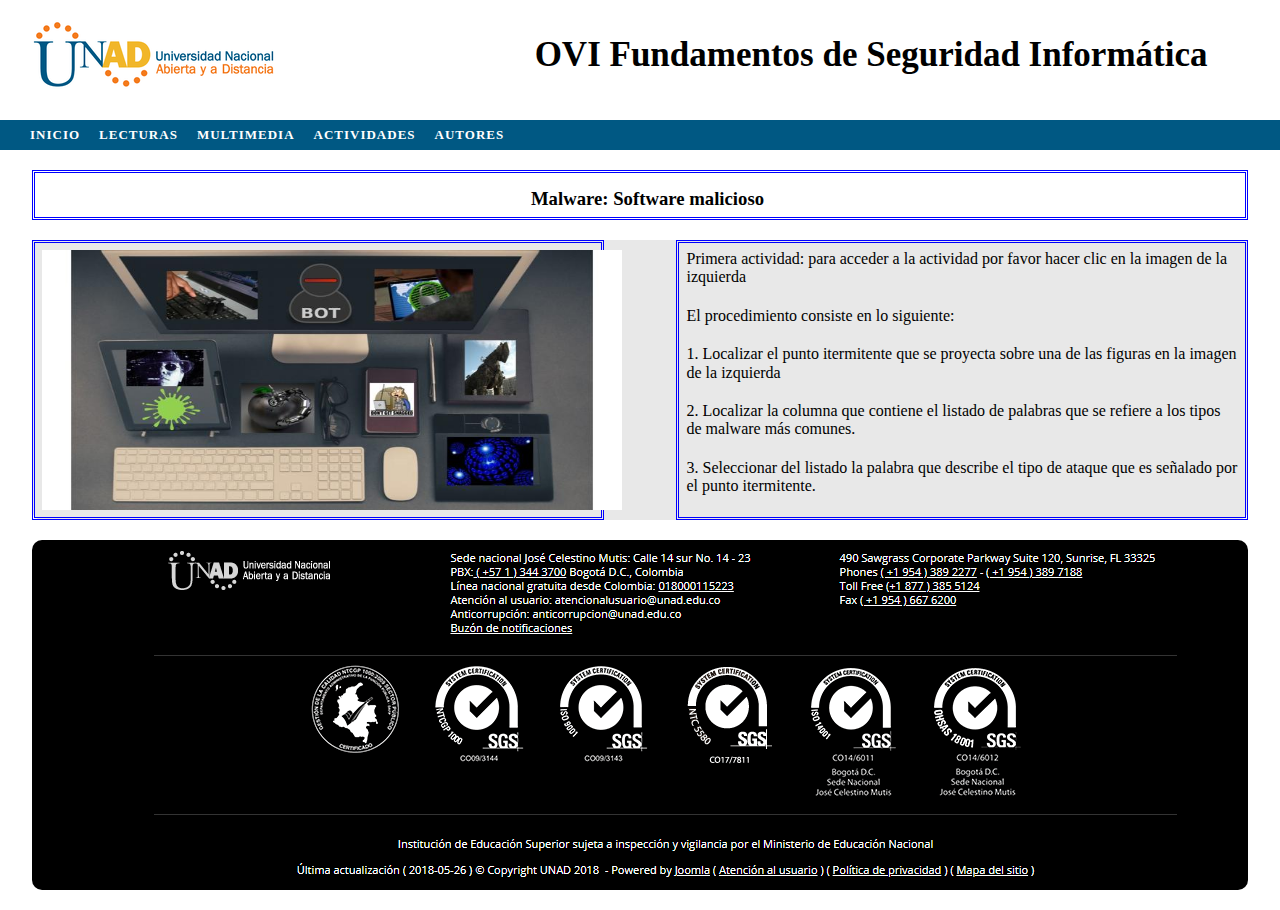
==== actividades.html @ c0bcf040 "commit12" ====
<!DOCTYPE html>
<html lang="es">
<head>
	<link rel="stylesheet" type="text/css" href="css/normalize.css">
	<link rel="stylesheet" type="text/css" href="css/estilos.css">
	<title>OVI F.S.I</title>
	<meta charset="UTF-8">
	<link type="text/css" href="hfvl_resources/css/ardoraPanel.css" rel="stylesheet" />
	<script language="javascript" type="text/javascript" src="hfvl_resources/js/jquery.js"></script>
	<script language="javascript" type="text/javascript" src="hfvl_resources/js/jquery-ui.min.js"></script>
	<script language="javascript" type="text/javascript" src="hfvl_resources/js/jquery.ui.touch-punch.min.js"></script>
	<script language="javascript" type="text/javascript" src="hfvl_resources/js/ardoraPanelCFG.js"></script>
	<script language="javascript" type="text/javascript" src="hfvl_resources/js/ardoraScorm.js"></script>
	<script language="javascript" type="text/javascript" src="hfvl_resources/js/ardoraPanel.js"></script>
	<script language="javascript" type="text/javascript" src="hfvl_resources/js/ardoraTab.js"></script>
</head>
<body>
	<header>
		<div class="ancho">
			<div class="logo">
				<p><a href="index.html"><img src="img/logounad(1).png"></a></p>
			</div>
			<h2>OVI Fundamentos de Seguridad Informática</h2>
		</div>
	</header>
	

	<section>
		<div class="menu">
			<nav>
				<ul>
					<li><a href="#"></a>INICIO</li>
					<li><a href="#"></a>LECTURAS</li>
					<li><a href="#"></a>MULTIMEDIA</li>
					<li><a href="#"></a>ACTIVIDADES</li>
					<li><a href="#"></a>AUTORES</li>
				</ul>
			</nav>
		</div>
		<div class="espacio">
			<br>
		</div>
	</section>		

	

	<section>
		<div class="contenedor1">
			<div class="ancho1">
				<div class="tituloseccion1">
					<h3>Malware: Software malicioso</h3>
				</div>
			<div class="espacio">
				<br>
			</div>
			<div class="seccion2">
				<a href="hfvl/hfvl.htm"><img src="img/malware1.jpg" width="580" height="260"></a>
				
			</div>

			<div class="seccion3">
							
							<p>
								Primera actividad: para acceder a la actividad por favor hacer clic en la imagen de la izquierda
									<div class="espacio1">
										<br>
									</div>
								El procedimiento consiste en lo siguiente: 
									<div class="espacio1">
										<br>
									</div>
								1. Localizar el punto itermitente que se proyecta sobre una de las figuras en la imagen de la izquierda
									<div class="espacio1">
										<br>
									</div>
								2. Localizar la columna que contiene el listado de palabras que se refiere a los tipos de malware más comunes.
									<div class="espacio1">
										<br>
									</div>
								3. Seleccionar del listado la palabra que describe el tipo de ataque que es señalado por el punto itermitente.
							</p>			
			</div>

			</div>
		</div>
	</section>



	<div class="espacio">
			<br>
	</div>

	<footer>
		<div class="img1">
			<img src="img/footerimg.PNG">
		</div>
	</footer>
	<div class="espacio">
			<br>
	</div>

	<script src="js/jquery-3.3.1.js"></script>
	<script src="js/modernizr-custom.js"></script>
	<script src="js/prefixfree.js"></script>

</body>
</html>
---- css/estilos.css ----
*{
	padding: 0;
	margin: 0;
}
/*fuentes personalizadas*/
@font-face {
    font-family: lobs;
    src: url(fuentes/Lobster-Regular.ttf) format('truetype');
}

@font-face {
    font-family: angsa;
    src: url(fuentes/angsa.ttf) format('truetype');
}

@font-face {
    font-family: angsab;
    src: url(fuentes/angsab.ttf) format('truetype');
}

@font-face {
    font-family: fgbooki;
    src: url(fuentes/Franklin Gothic Book Italic.ttf) format('truetype');
}
@font-face {
    font-family: fgbook;
    src: url(fuentes/Franklin Gothic Book.otf) format('opentype');
}

@font-face {
    font-family: fgh;
    src: url(fuentes/Franklin Gothic Heavy Regular.ttf) format('truetype');
}

@font-face {
    font-family: fgi;
    src: url(fuentes/Franklin Gothic Italic.otf) format('opentype');
}

header{
	background: white;
	width: 100%;
	height: 120px;
}
.ancho{
	width: 95%;
	height: 120px;
	margin: auto;
}
.logo{
	width: 38%;
	height: 120px;
	float:left;
	box-sizing: border-box;
	padding-top: 20px;
	background: white;
}
h2{
	width: 62%;
	height: 120px;
	background: white;
	float:right;
	text-align: center;
	padding-top: 35px;
	box-sizing: border-box;
	font-size: 35px;
    font-family: fgh;
}
nav ul li{
	display: inline;
	color:white;
	font-size: 13px;
	text-decoration: none;
	padding-left: 15px;
	font-weight: bold;
	letter-spacing: 1px;
}
nav ul li:hover{
	color: gray;
}

.menu{
	width: 100%;
	height: 30px;
	background:  #005883;
	margin: auto;
	text-align: left;
	padding-top: 5px;
	box-sizing: border-box;
	padding-left: 15px;
}

.espacio{
	width: 100%;
	height: 20px;
	background: white;
}

.espacio1{
	width: 100%;
	height: 20px;
}

.contenedor1{
	background: white;
	width: 100%;
	height: 350px;
}
.ancho1{
	width: 95%;
	height: 350px;
	margin: auto;
	background: #E8E8E8;
	border-radius: 10px;
}
.tituloseccion1{
	width: 100%;
	height: 50px;
	background: white;
	margin: auto;
	text-align: center;
	padding-top: 15px;
	box-sizing: border-box;
	padding-left: 15px;
	border: 3px  blue double;
}
.seccion1{
	width: 30%;
	height: 280px;
	float:left;
	/*background: blue;*/
	box-sizing: border-box;
	padding: 15px;
}
.parrafo1{
	width: 70%;
	height: 280px;
	/*background: red;*/
	float:left;
	text-align: justify;
	box-sizing: border-box;
	font-size: 14px;
    font-family: fgh;
    padding: 10px
}
h4{
	font-size: 18px;
    font-family: fgh;
   /* background: white;*/
}
.seccion2{
	width: 47%;
	height: 280px;
	/*background: red;*/
	float:left;
	box-sizing: border-box;
	border: 3px  blue double;
	padding: 7px;
}
.seccion3{
	width: 47%;
	height: 280px;
	/*background: red;*/
	float:right;
	box-sizing: border-box;
	border: 3px  blue double;
	padding: 7px;
}
.parrafo3{
	width: 70%;
	height: 280px;
	/*background: red;*/
	float:left;
	text-align: justify;
	box-sizing: border-box;
	font-size: 14px;
    font-family: fgh;
    padding: 10px
}
.seccion4{
	width: 30%;
	height: 280px;
	float:right;
	/*background: blue;*/
	box-sizing: border-box;
	padding: 15px;
}
footer{
	background: black;
	width: 95%;
	height: 350px;
	margin: auto;
	border-radius: 10px;
}
.img1{
	width: 80%;
	margin: auto;
}
.centrado{
	margin:10px auto;
	display:block;
}
.seccion5{
	width: 16%;
	height: 280px;
	float:left;
	box-sizing: border-box;
	padding: 7px;
}
.seccion6{
	width: 82%;
	height: 280px;
	float:left;
	box-sizing: border-box;
	padding: 7px;
}
.contenedor2{
	background: white;
	width: 100%;
	height: 350px;
}
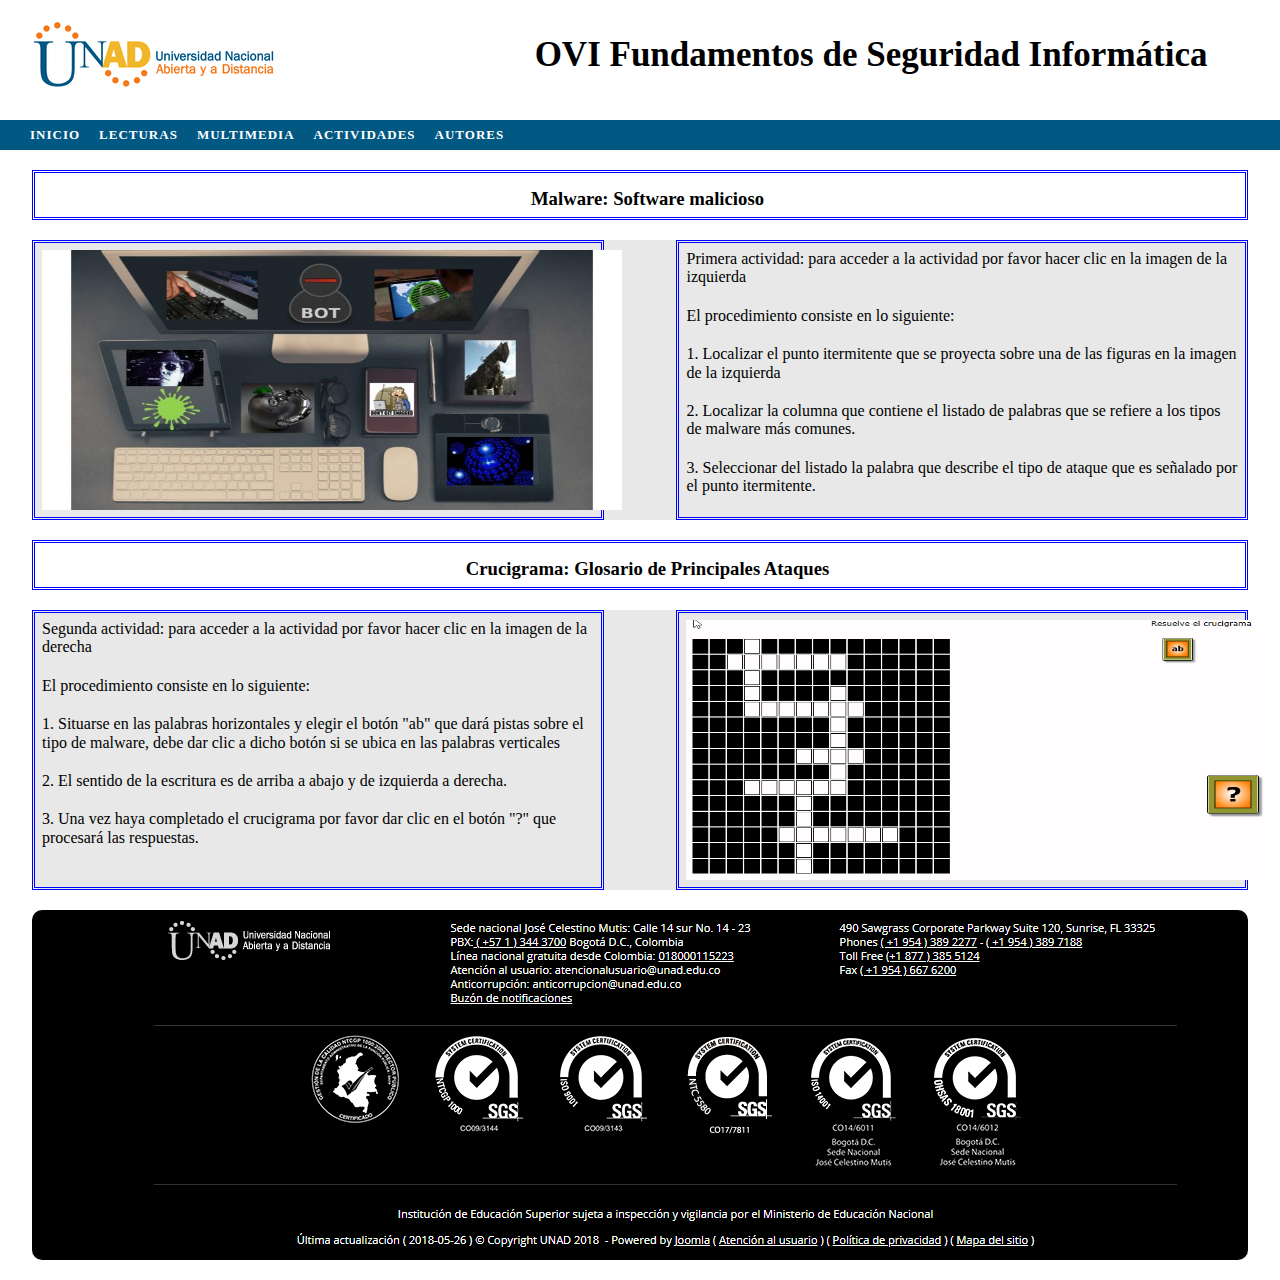
==== commit fdd8bf6c: "Commit13" ====
--- a/actividades.html
+++ b/actividades.html
@@ -85,7 +85,50 @@
 		</div>
 	</section>
 
+	<div class="espacio1">
+		<br>
+	</div>
 
+	<section>
+			<div class="contenedor1">
+				<div class="ancho1">
+					<div class="tituloseccion1">
+						<h3>Crucigrama: Glosario de Principales Ataques</h3>
+					</div>
+				<div class="espacio">
+					<br>
+				</div>
+					<div class="seccion3">
+					<a href="Crucigrama/Crucigrama.htm"><img src="img/crucigrama.png" width="580" height="260"></a>
+					
+				</div>
+
+				<div class="seccion2">
+								
+								<p>
+									Segunda actividad: para acceder a la actividad por favor hacer clic en la imagen de la derecha
+										<div class="espacio1">
+											<br>
+										</div>
+									El procedimiento consiste en lo siguiente: 
+										<div class="espacio1">
+											<br>
+										</div>
+									1. Situarse en las palabras horizontales y elegir el botón "ab" que dará pistas sobre el tipo de malware, debe dar clic a dicho botón si se ubica en las palabras verticales
+										<div class="espacio1">
+											<br>
+										</div>
+									2. El sentido de la escritura es de arriba a abajo y de izquierda a derecha.
+										<div class="espacio1">
+											<br>
+										</div>
+									3. Una vez haya completado el crucigrama por favor dar clic en el botón "?" que procesará las respuestas.
+								</p>			
+				</div>
+
+				</div>
+			</div>
+		</section>
 
 	<div class="espacio">
 			<br>
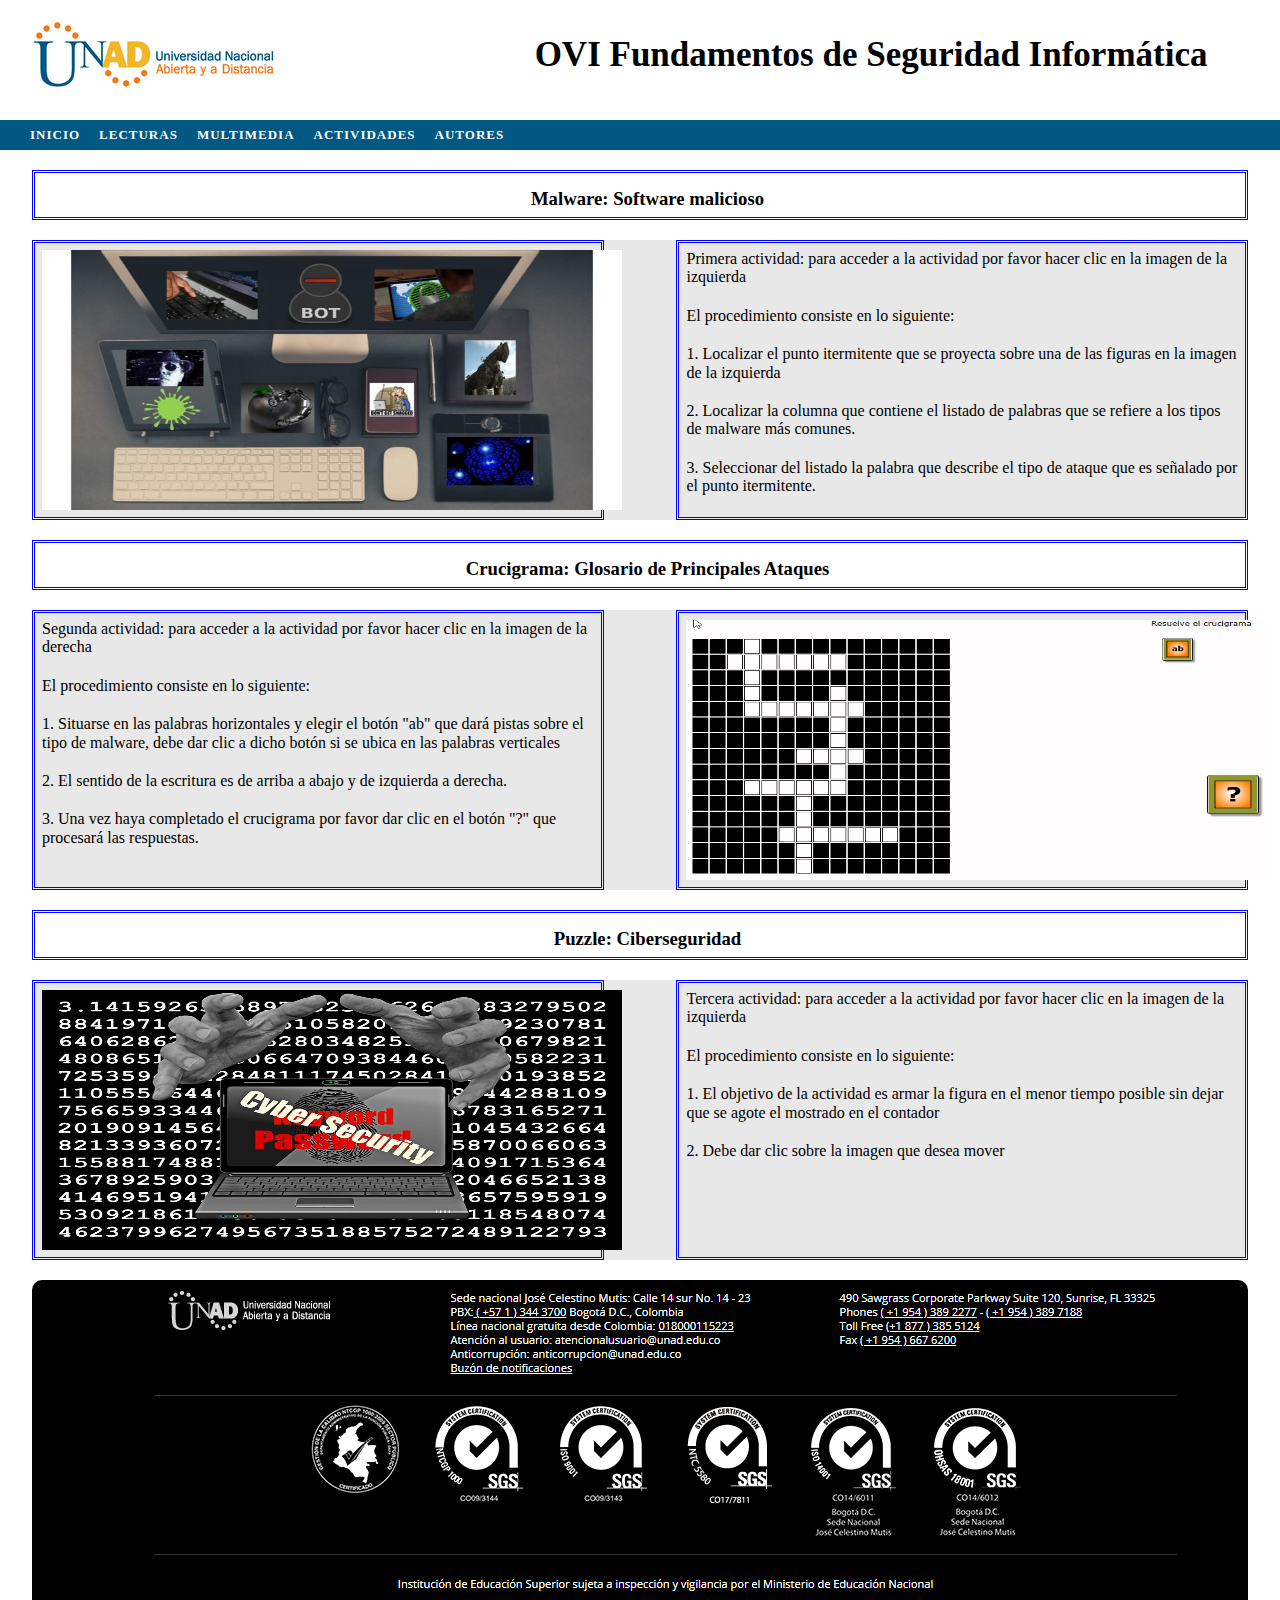
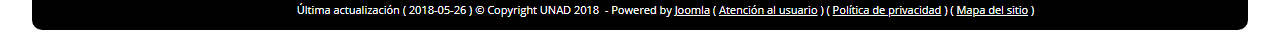
==== commit 7cdd3313: "Commit14" ====
--- a/actividades.html
+++ b/actividades.html
@@ -130,6 +130,60 @@
 			</div>
 		</section>
 
+
+
+
+	
+
+	<div class="espacio1">
+		<br>
+	</div>
+
+	<section>
+			<div class="contenedor1">
+				<div class="ancho1">
+					<div class="tituloseccion1">
+						<h3>Puzzle: Ciberseguridad</h3>
+					</div>
+				<div class="espacio">
+					<br>
+				</div>
+					<div class="seccion2">
+					<a href="Puzzle/Puzzle.htm"><img src="img/CiberSecurity.jpg" width="580" height="260"></a>
+					
+				</div>
+
+				<div class="seccion3">
+								
+								<p>
+									Tercera actividad: para acceder a la actividad por favor hacer clic en la imagen de la izquierda
+										<div class="espacio1">
+											<br>
+										</div>
+									El procedimiento consiste en lo siguiente: 
+										<div class="espacio1">
+											<br>
+										</div>
+									1. El objetivo de la actividad es armar la figura en el menor tiempo posible sin dejar que se agote el mostrado en el contador
+										<div class="espacio1">
+											<br>
+										</div>
+									2. Debe dar clic sobre la imagen que desea mover
+										<div class="espacio1">
+											<br>
+										</div>
+									
+								</p>			
+				</div>
+
+				</div>
+			</div>
+		</section>
+
+
+
+
+
 	<div class="espacio">
 			<br>
 	</div>
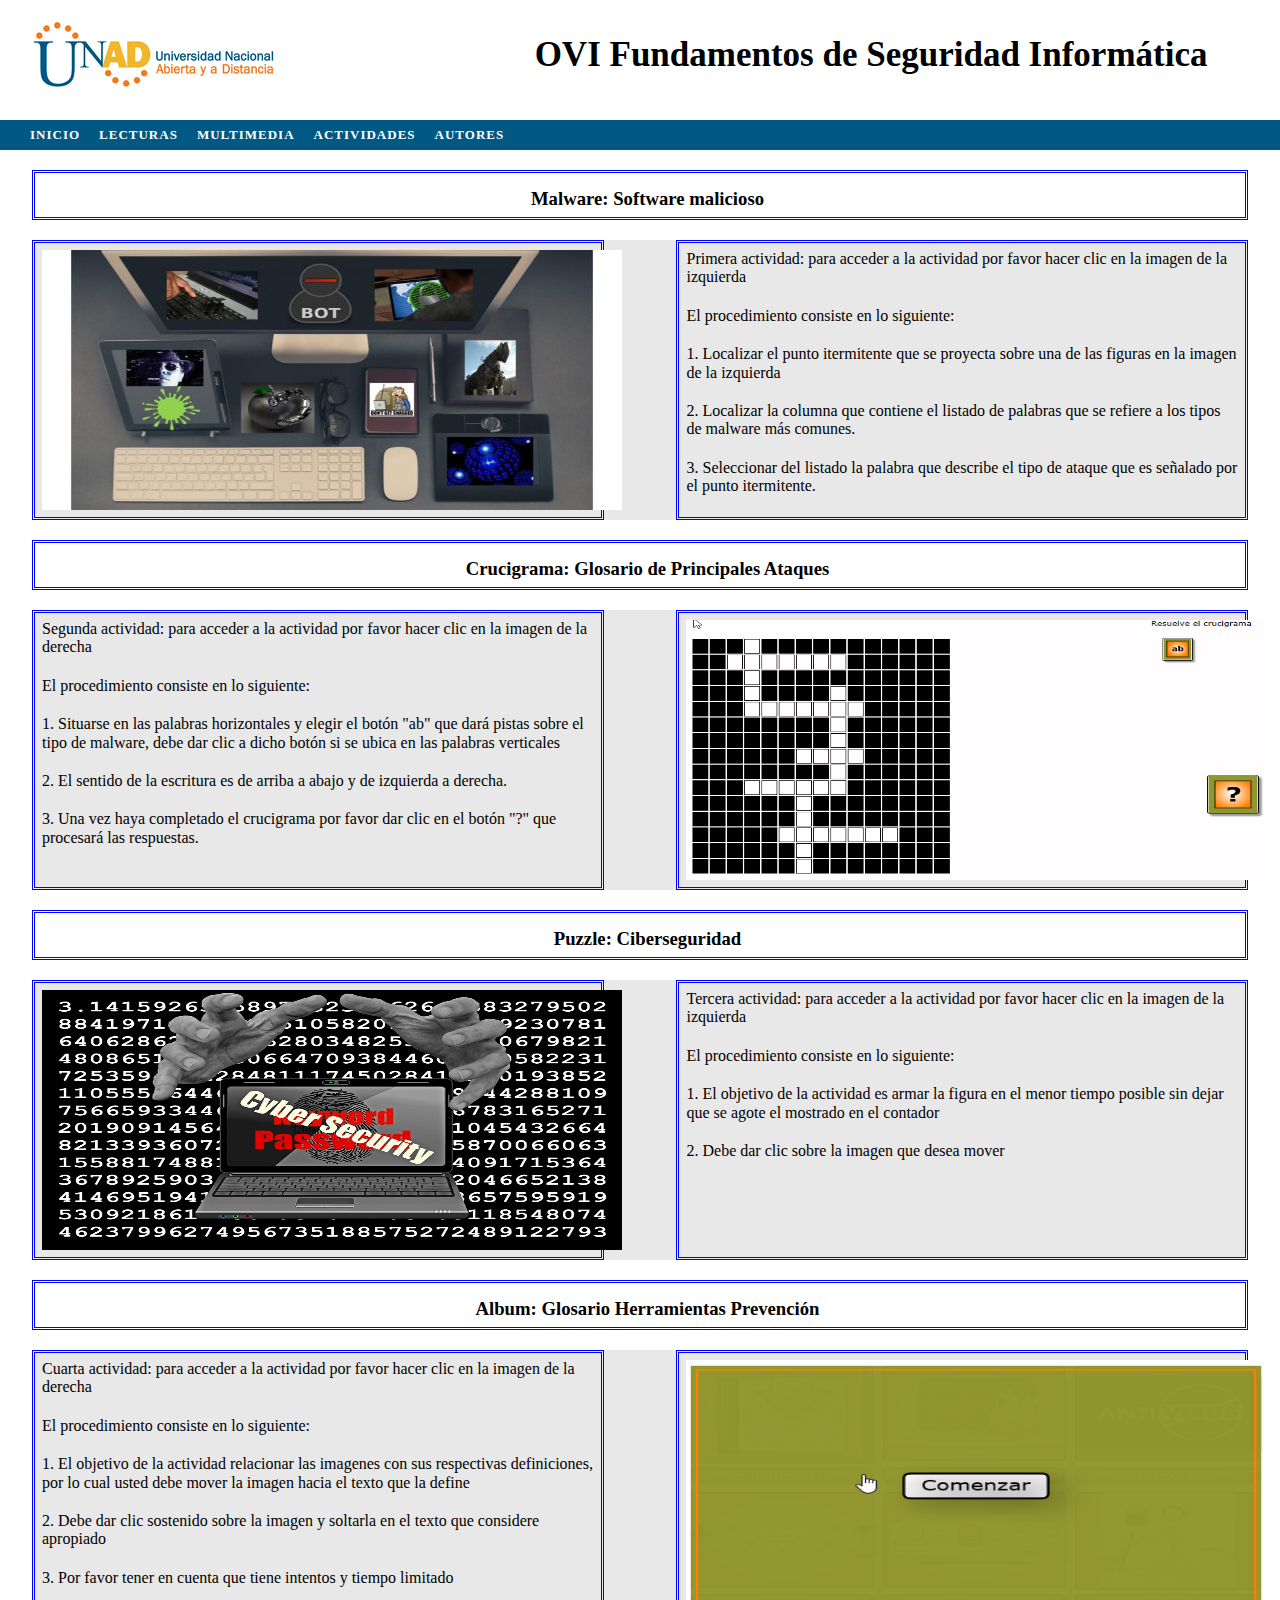
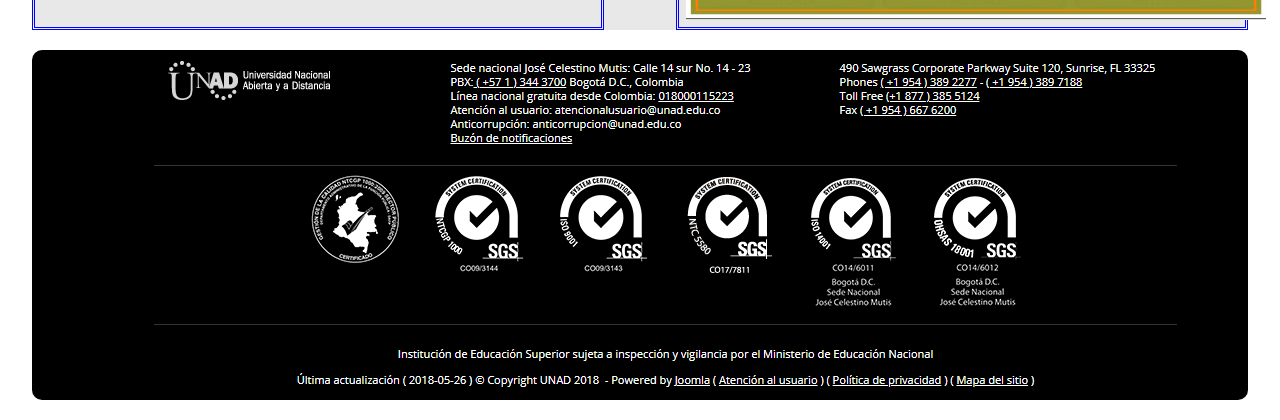
==== commit 4db5586d: "Commit15" ====
--- a/actividades.html
+++ b/actividades.html
@@ -183,6 +183,58 @@
 
 
 
+	<div class="espacio1">
+		<br>
+	</div>
+
+	<section>
+			<div class="contenedor1">
+				<div class="ancho1">
+					<div class="tituloseccion1">
+						<h3>Album: Glosario Herramientas Prevención</h3>
+					</div>
+				<div class="espacio">
+					<br>
+				</div>
+					<div class="seccion3">
+					<a href="Album/Album.htm"><img src="img/Album.png" width="580" height="260"></a>
+					
+				</div>
+
+				<div class="seccion2">
+								
+								<p>
+									Cuarta actividad: para acceder a la actividad por favor hacer clic en la imagen de la derecha
+										<div class="espacio1">
+											<br>
+										</div>
+									El procedimiento consiste en lo siguiente: 
+										<div class="espacio1">
+											<br>
+										</div>
+									1. El objetivo de la actividad relacionar las imagenes con sus respectivas definiciones, por lo cual usted debe mover la imagen hacia el texto que la define
+										<div class="espacio1">
+											<br>
+										</div>
+									2. Debe dar clic sostenido sobre la imagen y soltarla en el texto que considere apropiado
+										<div class="espacio1">
+											<br>
+										</div>
+									3. Por favor tener en cuenta que tiene intentos y tiempo limitado
+									
+								</p>			
+				</div>
+
+				</div>
+			</div>
+		</section>
+
+
+
+
+
+
+
 
 	<div class="espacio">
 			<br>
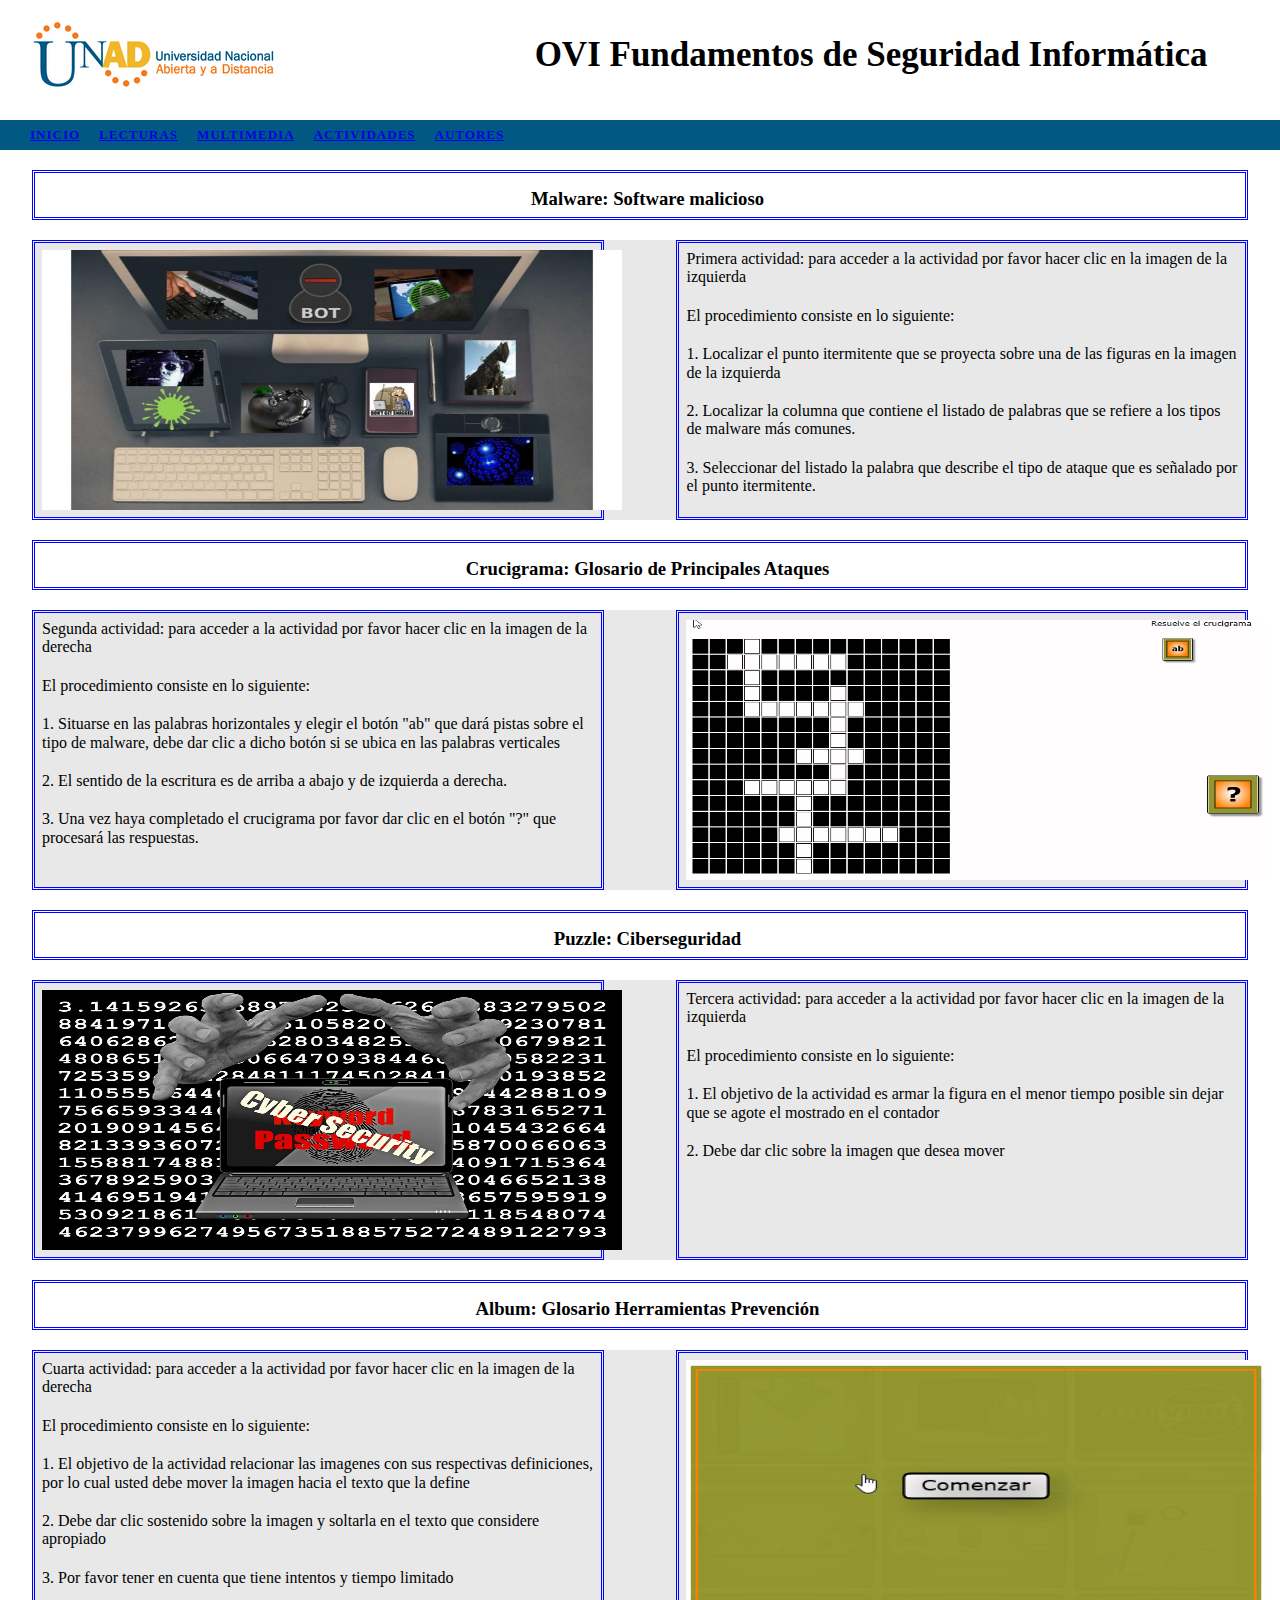
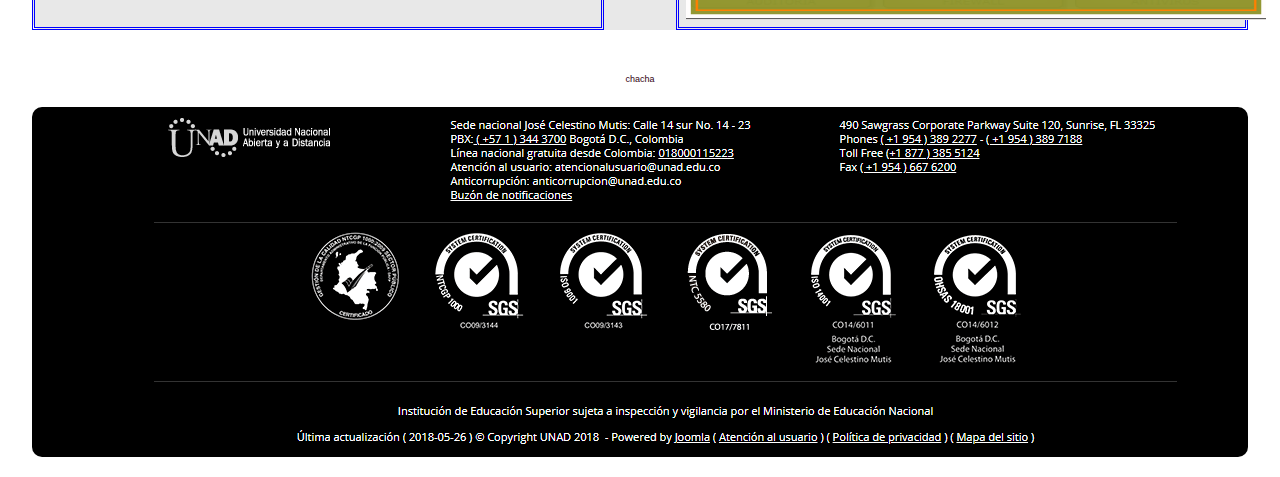
==== commit 9eee3824: "commit16" ====
--- a/actividades.html
+++ b/actividades.html
@@ -29,11 +29,11 @@
 		<div class="menu">
 			<nav>
 				<ul>
-					<li><a href="#"></a>INICIO</li>
-					<li><a href="#"></a>LECTURAS</li>
-					<li><a href="#"></a>MULTIMEDIA</li>
-					<li><a href="#"></a>ACTIVIDADES</li>
-					<li><a href="#"></a>AUTORES</li>
+					<li><a href="index.html">INICIO</a></li>
+					<li><a href="lecturas.html">LECTURAS</a></li>
+					<li><a href="multimedia.html">MULTIMEDIA</a></li>
+					<li><a href="actividades.html">ACTIVIDADES</a></li>
+					<li><a href="bibliografia.html">AUTORES</a></li>
 				</ul>
 			</nav>
 		</div>
@@ -230,7 +230,16 @@
 		</section>
 
 
-
+	<div class="espacio">
+		<br>
+	</div>
+
+
+	<center>
+	<div>
+			<a href="http://www.reliablecounter.com" target="_blank"><img src="https://www.reliablecounter.com/count.php?page=67576401&digit=style/plain/2/&reloads=0" alt="" title="" border="0"></a><br /><a href="http://madamechacha.com" target="_blank" style="font-family: Geneva, Arial; font-size: 9px; color: #330010; text-decoration: none;">chacha</a>
+	</div>
+	</center>
 
 
 
--- a/css/estilos.css
+++ b/css/estilos.css
@@ -3,7 +3,7 @@
 	margin: 0;
 }
 /*fuentes personalizadas*/
-@font-face {
+/*@font-face {
     font-family: lobs;
     src: url(fuentes/Lobster-Regular.ttf) format('truetype');
 }
@@ -36,7 +36,7 @@
     font-family: fgi;
     src: url(fuentes/Franklin Gothic Italic.otf) format('opentype');
 }
-
+*/
 header{
 	background: white;
 	width: 100%;
@@ -75,7 +75,11 @@
 	font-weight: bold;
 	letter-spacing: 1px;
 }
-nav ul li:hover{
+nav ul li a:{
+	text-decoration:none;
+}
+
+nav ul li a:hover{
 	color: gray;
 }
 
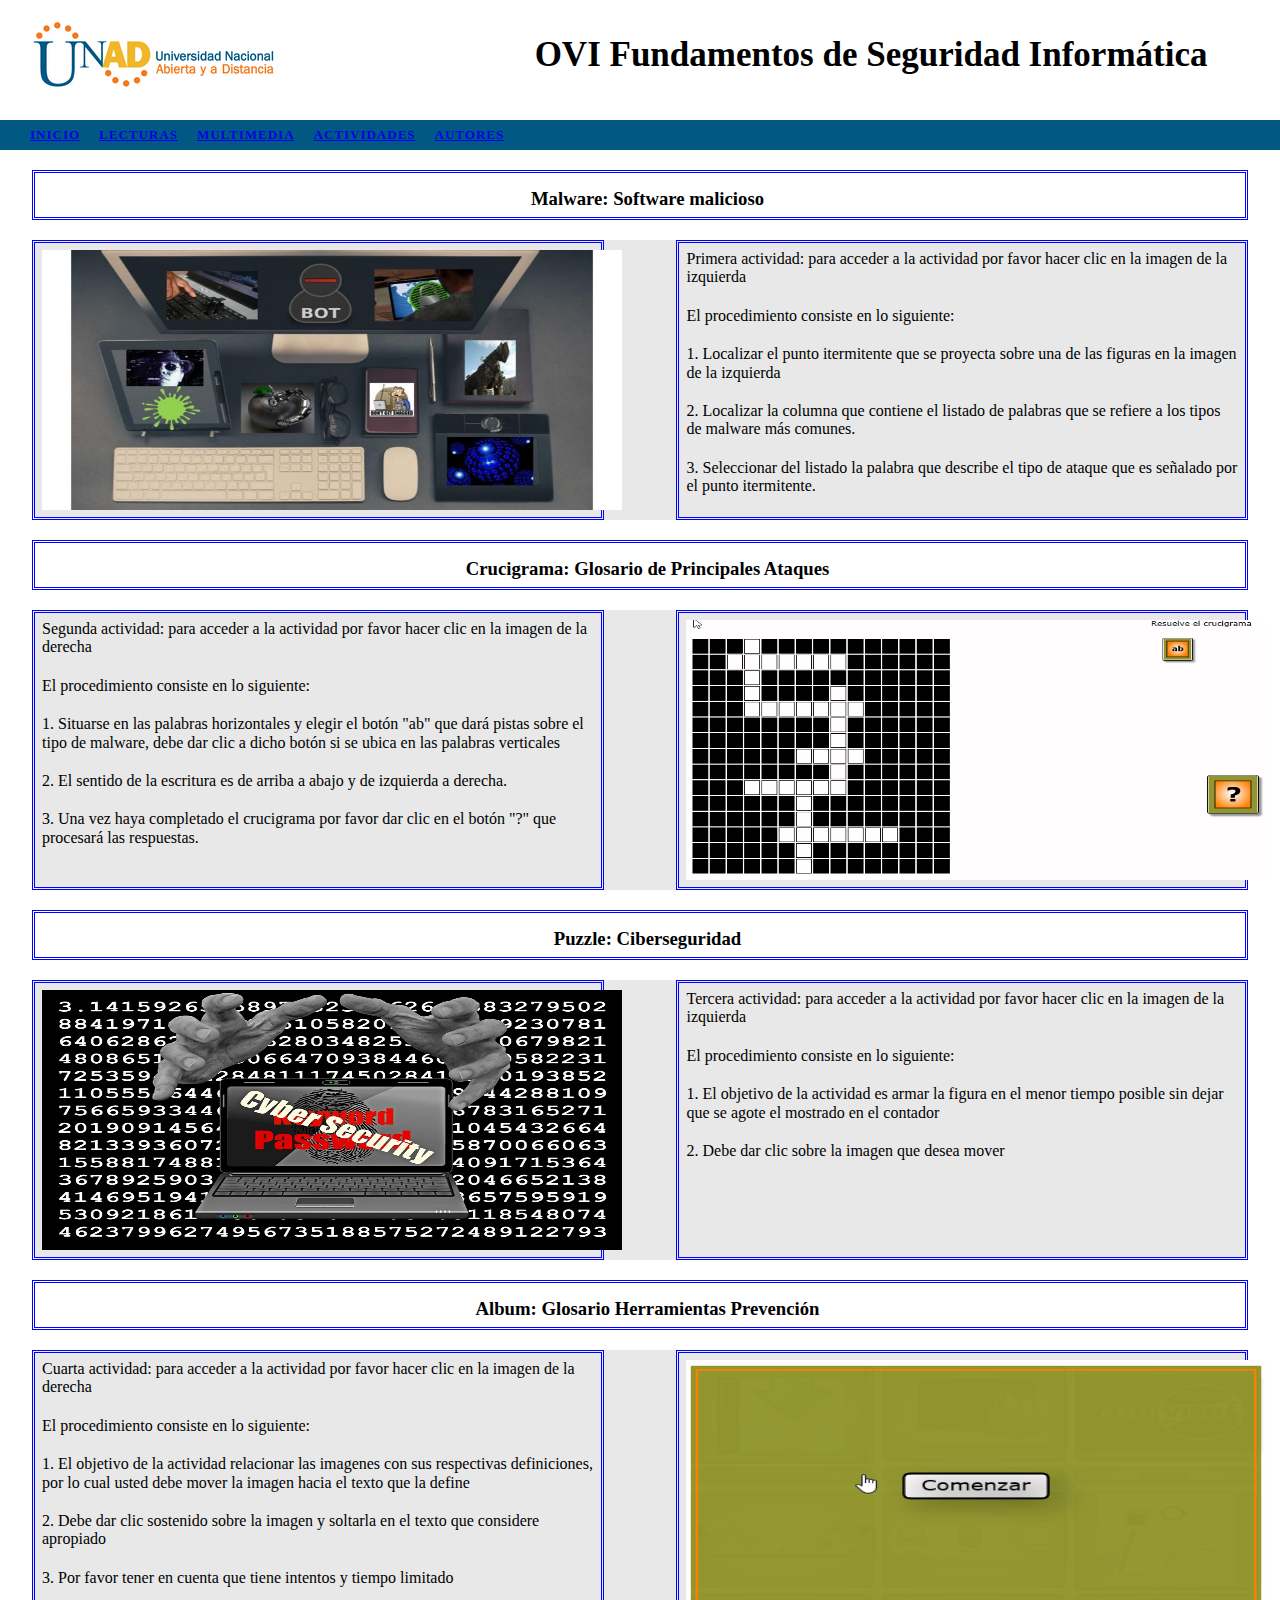
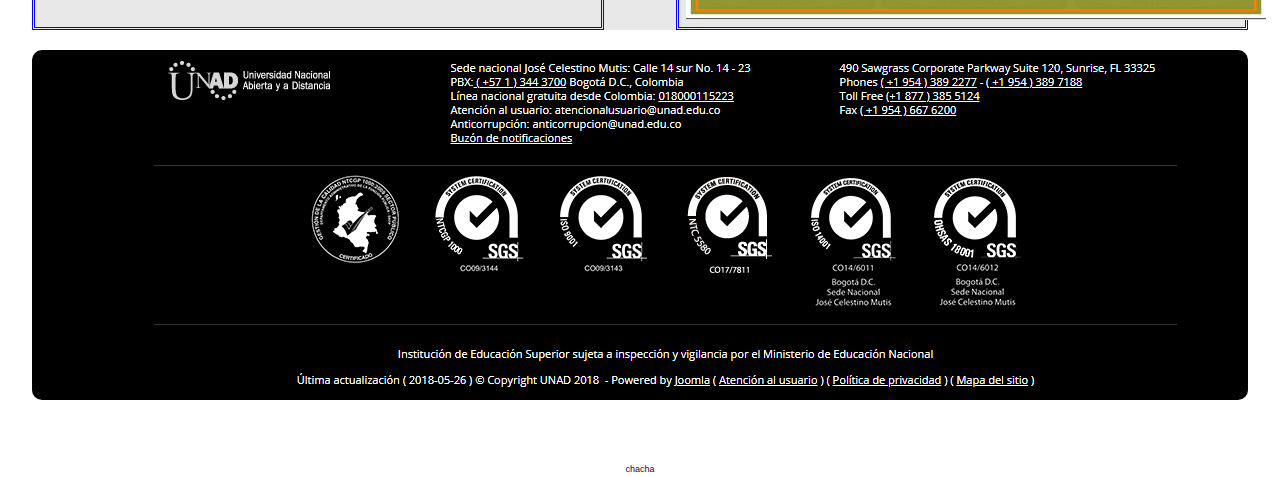
==== commit cee81d97: "commit17" ====
--- a/actividades.html
+++ b/actividades.html
@@ -231,6 +231,23 @@
 
 
 	<div class="espacio">
+			<br>
+	</div>
+
+	<footer>
+		<div class="img1">
+			<img src="img/footerimg.PNG">
+		</div>
+	</footer>
+	<div class="espacio">
+			<br>
+	</div>
+
+	<script src="js/jquery-3.3.1.js"></script>
+	<script src="js/modernizr-custom.js"></script>
+	<script src="js/prefixfree.js"></script>
+
+	<div class="espacio">
 		<br>
 	</div>
 
@@ -241,26 +258,5 @@
 	</div>
 	</center>
 
-
-
-
-
-	<div class="espacio">
-			<br>
-	</div>
-
-	<footer>
-		<div class="img1">
-			<img src="img/footerimg.PNG">
-		</div>
-	</footer>
-	<div class="espacio">
-			<br>
-	</div>
-
-	<script src="js/jquery-3.3.1.js"></script>
-	<script src="js/modernizr-custom.js"></script>
-	<script src="js/prefixfree.js"></script>
-
 </body>
 </html>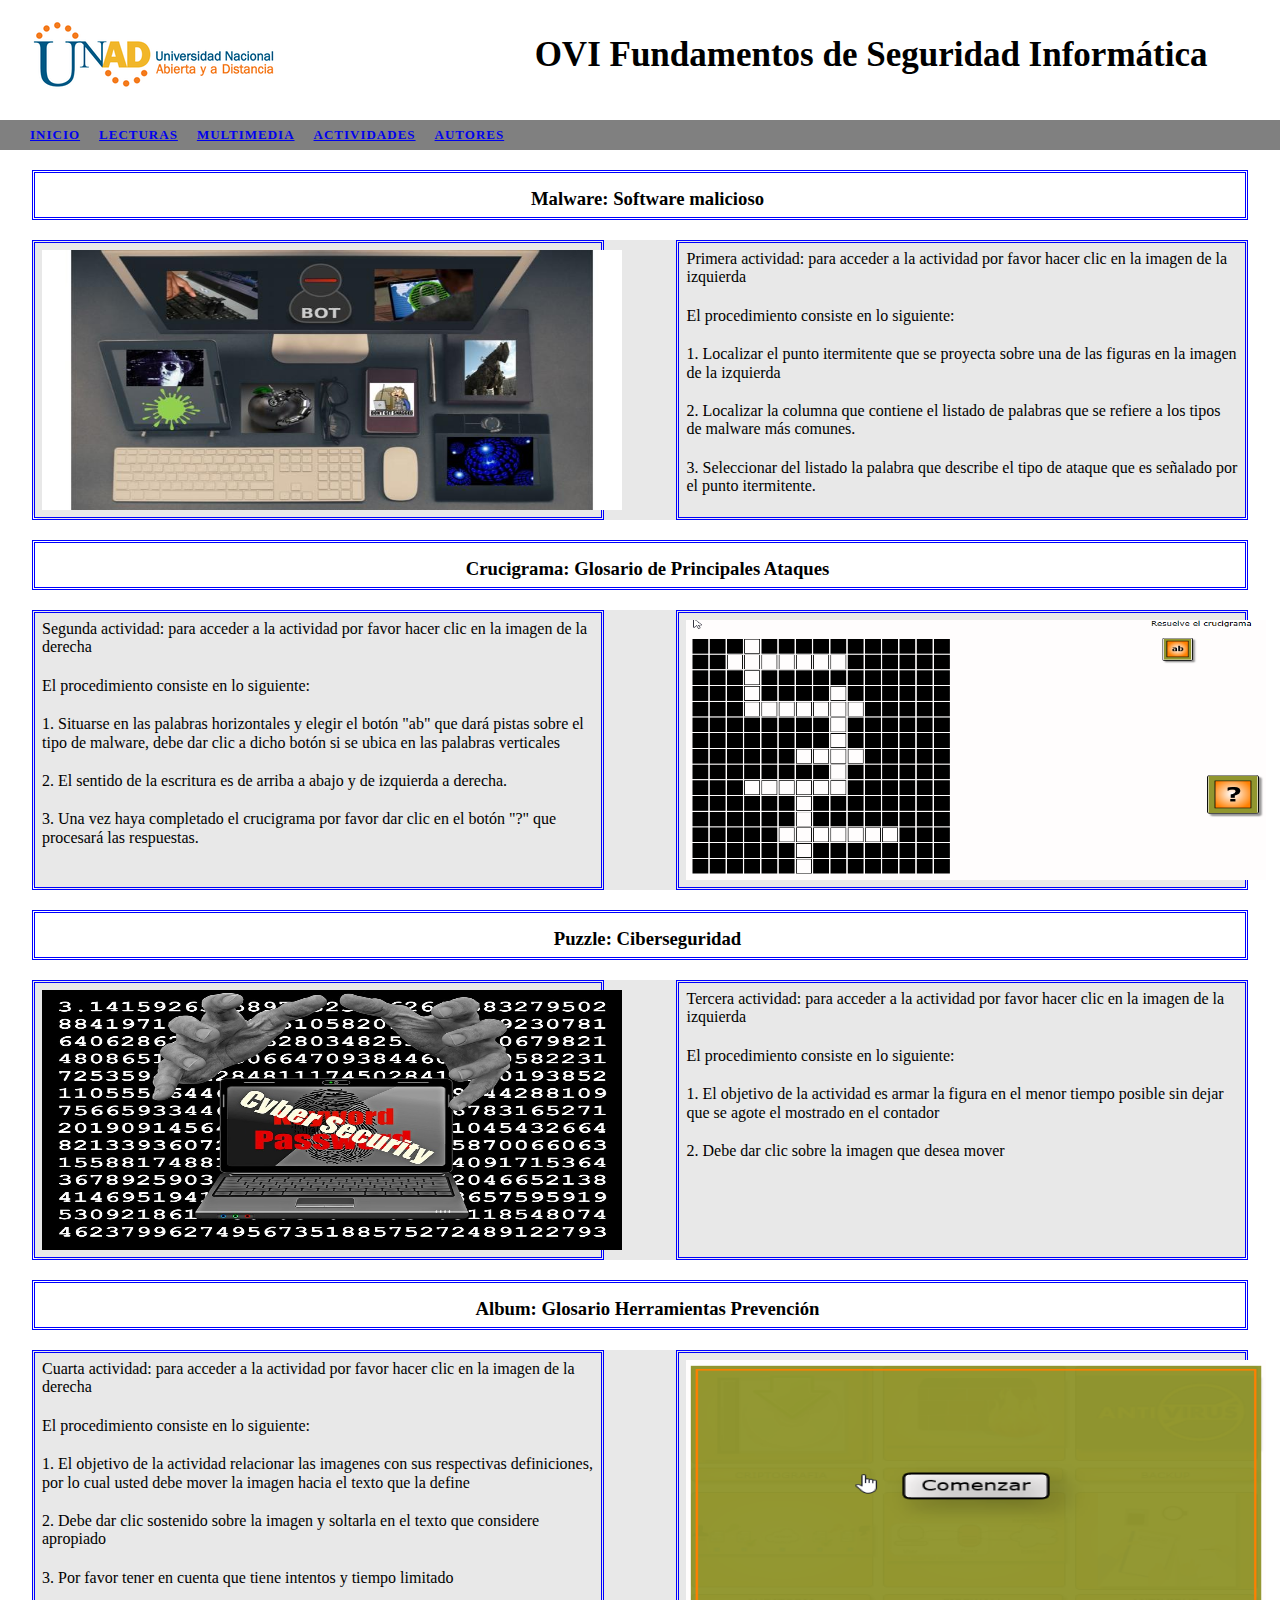
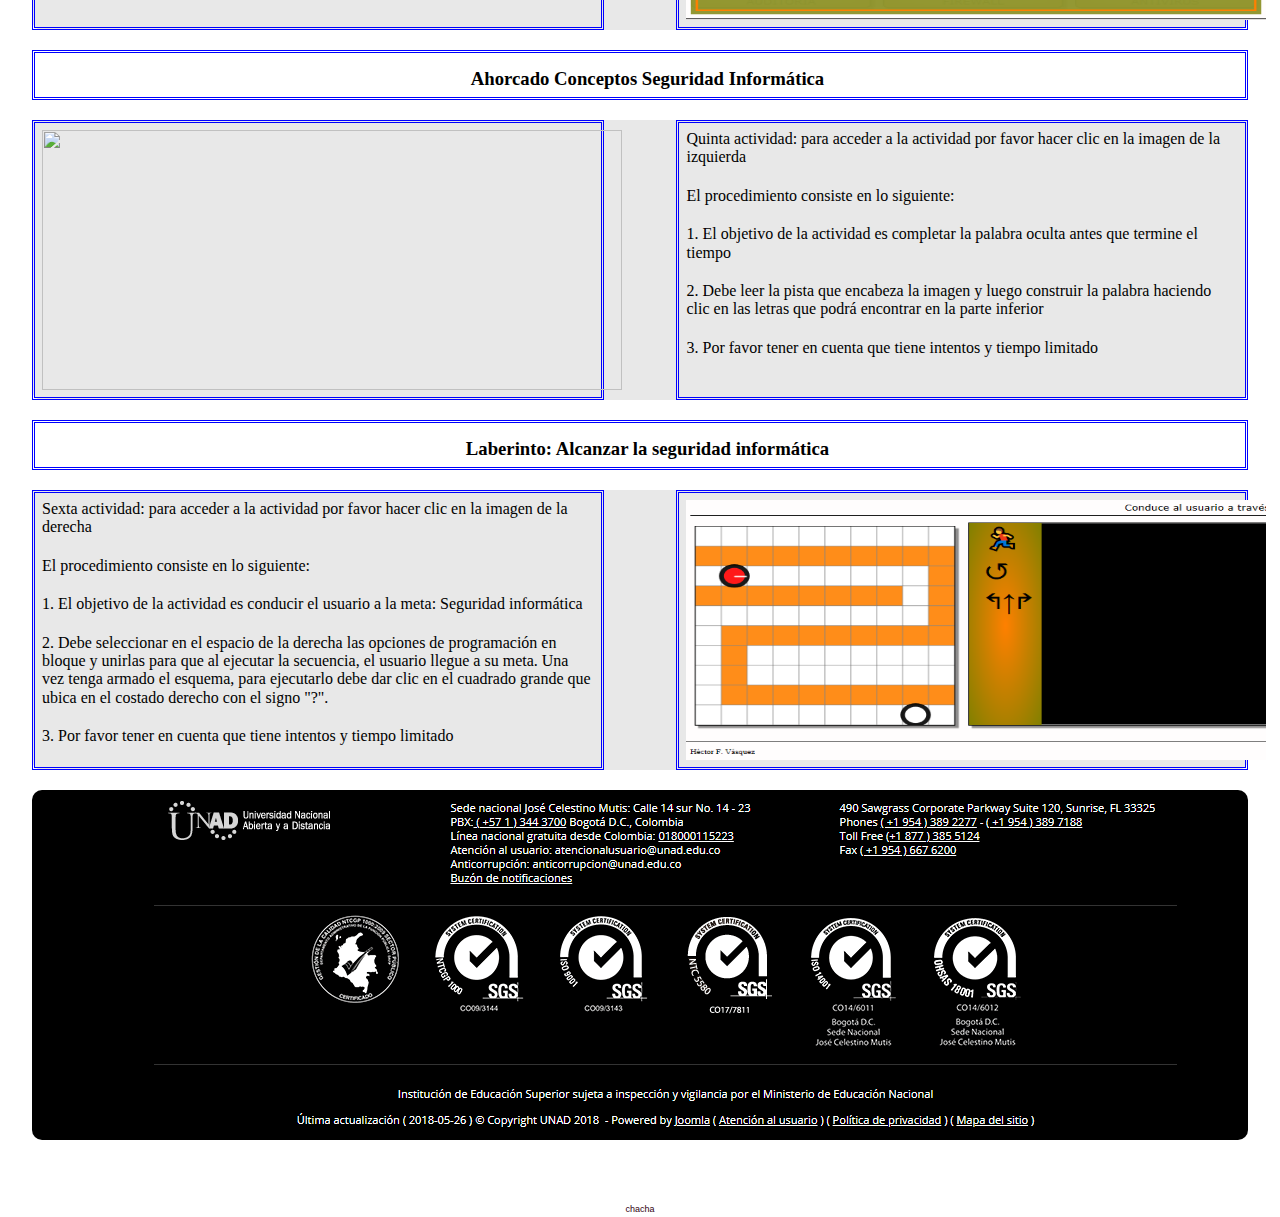
==== commit 4178a1ed: "commit22" ====
--- a/actividades.html
+++ b/actividades.html
@@ -230,6 +230,107 @@
 		</section>
 
 
+
+
+<div class="espacio1">
+		<br>
+	</div>
+
+	<section>
+			<div class="contenedor1">
+				<div class="ancho1">
+					<div class="tituloseccion1">
+						<h3>Ahorcado Conceptos Seguridad Informática</h3>
+					</div>
+				<div class="espacio">
+					<br>
+				</div>
+					<div class="seccion2">
+					<a href="Ahorcado/Ahorcado.htm"><img src="img/Ahorcado.png" width="580" height="260"></a>
+					
+				</div>
+
+				<div class="seccion3">
+								
+								<p>
+									Quinta actividad: para acceder a la actividad por favor hacer clic en la imagen de la izquierda
+										<div class="espacio1">
+											<br>
+										</div>
+									El procedimiento consiste en lo siguiente: 
+										<div class="espacio1">
+											<br>
+										</div>
+									1. El objetivo de la actividad es completar la palabra oculta antes que termine el tiempo
+										<div class="espacio1">
+											<br>
+										</div>
+									2. Debe leer la pista que encabeza la imagen y luego construir la palabra haciendo clic en las letras que podrá encontrar en la parte inferior
+										<div class="espacio1">
+											<br>
+										</div>
+									3. Por favor tener en cuenta que tiene intentos y tiempo limitado
+									
+								</p>			
+				</div>
+
+				</div>
+			</div>
+		</section>
+
+
+
+
+
+
+<div class="espacio1">
+		<br>
+	</div>
+
+	<section>
+			<div class="contenedor1">
+				<div class="ancho1">
+					<div class="tituloseccion1">
+						<h3>Laberinto: Alcanzar la seguridad informática</h3>
+					</div>
+				<div class="espacio">
+					<br>
+				</div>
+					<div class="seccion3">
+					<a href="Blocky/Blocky.htm"><img src="img/laberinto.png" width="580" height="260"></a>
+					
+				</div>
+
+				<div class="seccion2">
+								
+								<p>
+									Sexta actividad: para acceder a la actividad por favor hacer clic en la imagen de la derecha
+										<div class="espacio1">
+											<br>
+										</div>
+									El procedimiento consiste en lo siguiente: 
+										<div class="espacio1">
+											<br>
+										</div>
+									1. El objetivo de la actividad es conducir el usuario a la meta: Seguridad informática
+										<div class="espacio1">
+											<br>
+										</div>
+									2. Debe seleccionar en el espacio de la derecha las opciones de programación en bloque y unirlas para que al ejecutar la secuencia, el usuario llegue a su meta. Una vez tenga armado el esquema, para ejecutarlo debe dar clic en el cuadrado grande que ubica en el costado derecho con el signo "?".
+										<div class="espacio1">
+											<br>
+										</div>
+									3. Por favor tener en cuenta que tiene intentos y tiempo limitado
+									
+								</p>			
+				</div>
+
+				</div>
+			</div>
+		</section>
+
+
+
 	<div class="espacio">
 			<br>
 	</div>
--- a/css/estilos.css
+++ b/css/estilos.css
@@ -86,12 +86,13 @@
 .menu{
 	width: 100%;
 	height: 30px;
-	background:  #005883;
+	background:  gray;
 	margin: auto;
 	text-align: left;
 	padding-top: 5px;
 	box-sizing: border-box;
 	padding-left: 15px;
+	color: white;
 }
 
 .espacio{
@@ -223,3 +224,9 @@
 	width: 100%;
 	height: 350px;
 }
+.redes{
+	display: inline;
+	text-decoration: none;
+	padding-left: 15px;
+	letter-spacing: 1px;
+}
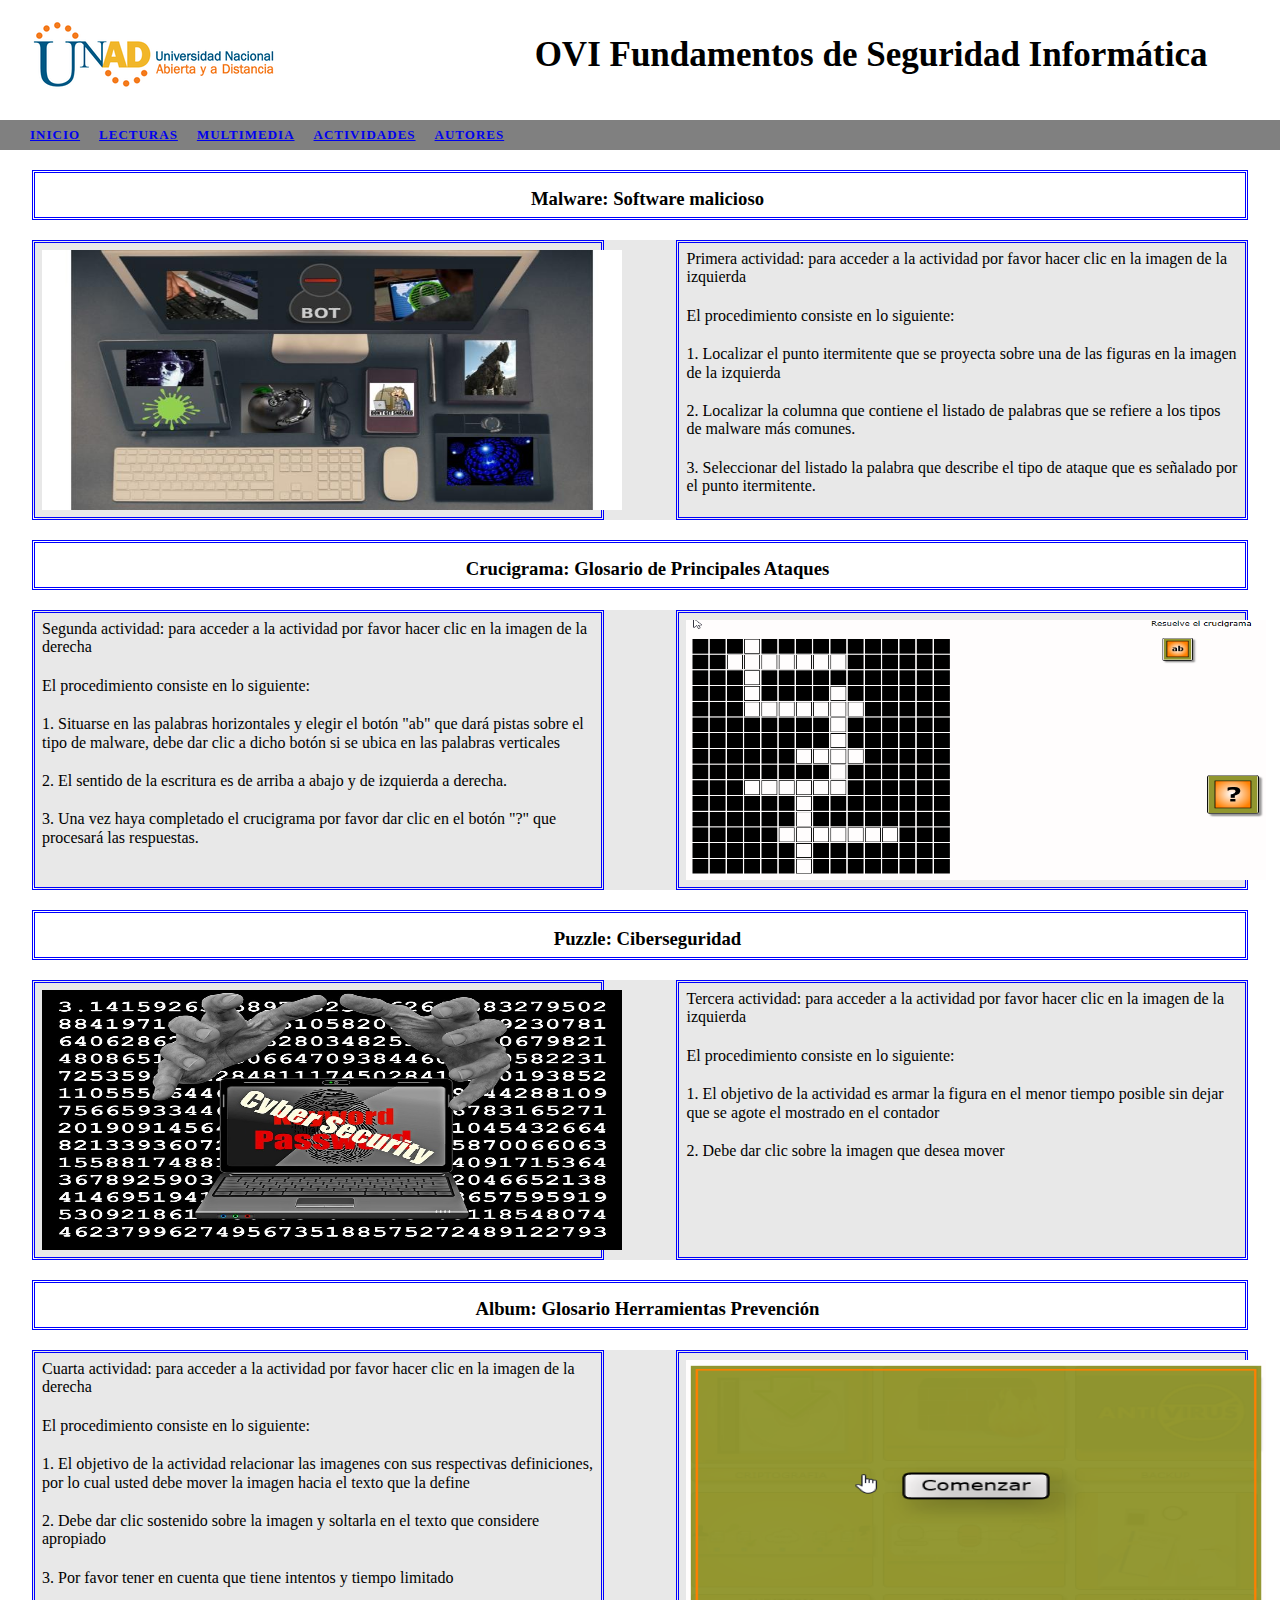
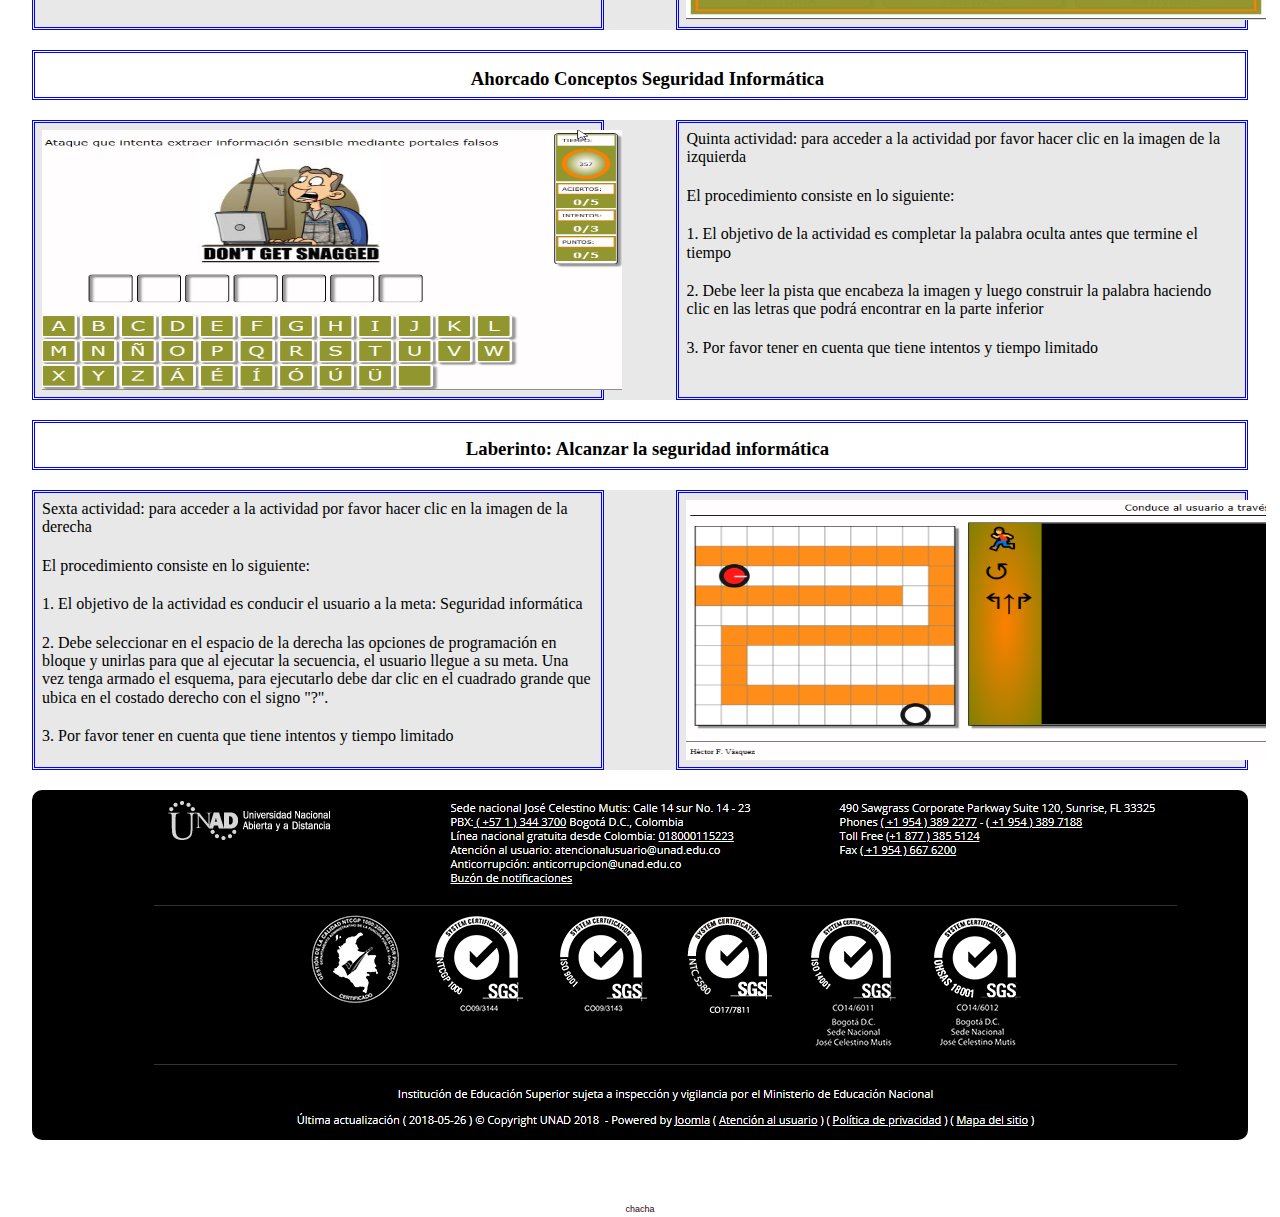
==== commit 283123d8: "Update actividades.html" ====
--- a/actividades.html
+++ b/actividades.html
@@ -246,7 +246,7 @@
 					<br>
 				</div>
 					<div class="seccion2">
-					<a href="Ahorcado/Ahorcado.htm"><img src="img/Ahorcado.png" width="580" height="260"></a>
+					<a href="Ahorcado/Ahorcado.htm"><img src="img/ahorcado.png" width="580" height="260"></a>
 					
 				</div>
 
